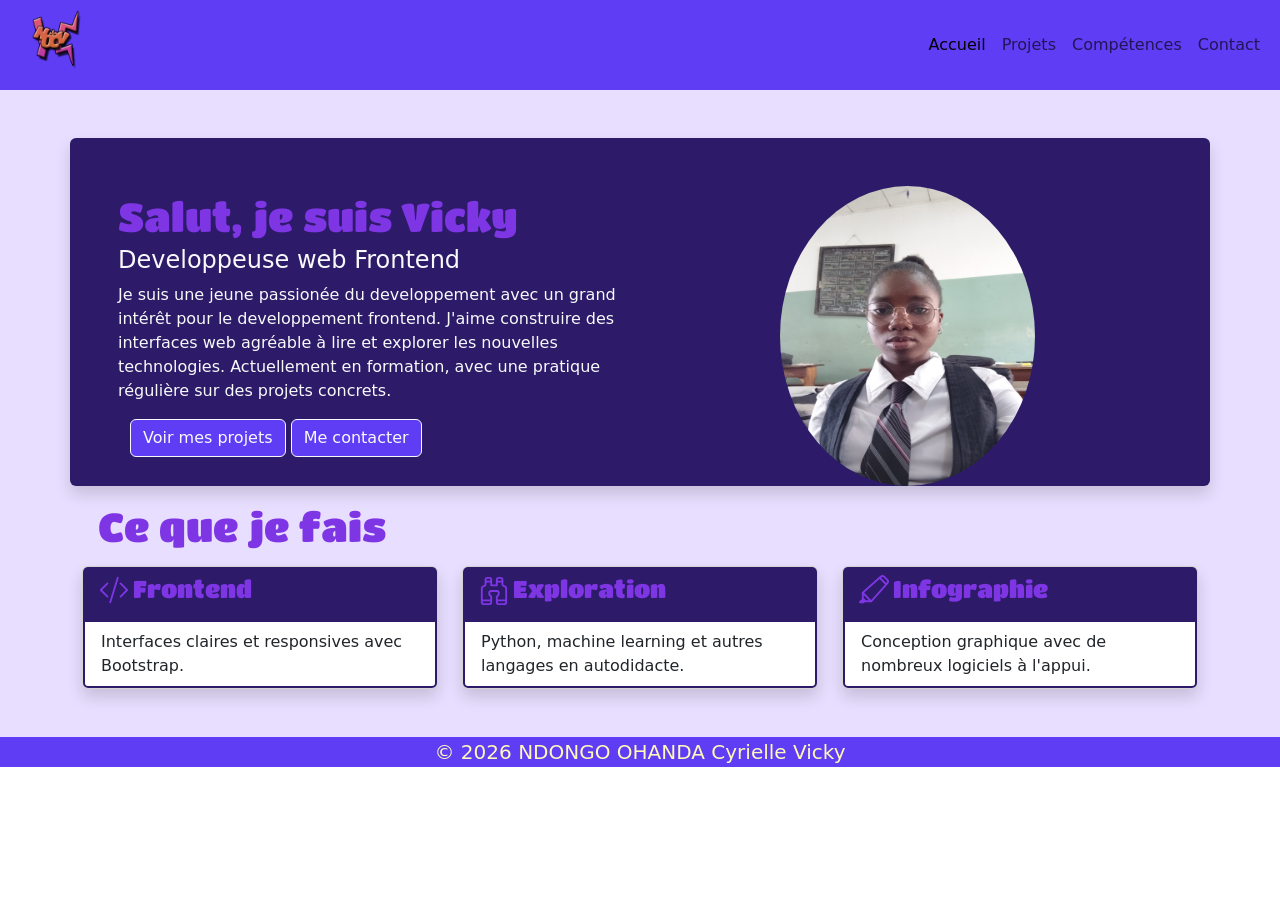
==== index.html @ 3cb6e093 "Ajout des images et de la police et modification du code" ====
<!DOCTYPE html>
<html lang="en">
<head>
    <meta charset="UTF-8">
    <meta name="viewport" content="width=device-width, initial-scale=1.0">
    <title>My Portfolio-Accueil</title>
    <link href="https://cdn.jsdelivr.net/npm/bootstrap@5.3.8/dist/css/bootstrap.min.css" rel="stylesheet" integrity="sha384-sRIl4kxILFvY47J16cr9ZwB07vP4J8+LH7qKQnuqkuIAvNWLzeN8tE5YBujZqJLB" crossorigin="anonymous">
    <link rel="stylesheet" href="portfolio-accueil.css">
</head>
<body>
    <header class="sticky-top">
        <nav class="navbar navbar-expand-lg p-0" id="headFoot">
            <div class="container-fluid">
                <a class="navbar-brand" href="#">
                    <img src="Mon logo.png" alt="Mon logo" height="80">
                </a>
                <button class="navbar-toggler" type="button" data-bs-toggle="collapse" data-bs-target="#navbarTogglerDemo02" aria-controls="navbarTogglerDemo02" aria-expanded="false" aria-label="Toggle navigation">
                    <span class="navbar-toggler-icon"></span>
                </button>
                <div class="collapse navbar-collapse justify-content-end" id="navbarTogglerDemo02">
                    <ul class="navbar-nav">
                        <li class="nav-item">
                            <a class="nav-link active" aria-current="page" href="index.html">Accueil</a>
                        </li>
                        <li class="nav-item">
                            <a class="nav-link" href="portfolio-projet.html">Projets</a>
                        </li>
                        <li class="nav-item">
                            <a class="nav-link" href="portfolio-competences.html">Compétences</a>
                        </li>
                        <li class="nav-item">
                            <a class="nav-link" href="portfolio-contact.html">Contact</a>
                        </li>
                    </ul>
                </div>
            </div>
        </nav>
    </header>
    <main class="p-5" id="mainColor">
        <section class="container border-none rounded text-light shadow px-5 pt-5" id="dColor">
            <div class="row">
                <div class="col-md-6">
                    <span id="nom">Salut, je suis Vicky</span>
                    <h4>Developpeuse web Frontend</h4>
                    <p>Je suis une jeune passionée du developpement avec un grand intérêt pour le developpement frontend. J'aime construire des interfaces web agréable à lire et explorer les nouvelles technologies. Actuellement en formation, avec une pratique régulière sur des projets concrets.</p>
                    <div class="container gy-2">
                        <button class="btn btn-outline-light" type="button" id="proBtn">Voir mes projets</button>
                        <button class="btn btn-outline-light" type="button" id="conBtn">Me contacter</button>
                    </div>
                </div>
                <div class="col-md-6">
                    <div class="w-50 mx-auto">
                        <img class="img-fluid" id="img" src="Ma photo pro 1.jpg" alt="">
                    </div>
                </div>
            </div>
        </section>
        <section class="container">
            <h2 class="m-3" id="nom">Ce que je fais</h2>
            <div class="row g-4">
                <div class="col-md-4">
                    <div class="card shadow">
                        <ul class="list-group">
                            <li class="list-group-item border-2 d-flex" id="titre"><svg xmlns="http://www.w3.org/2000/svg" width="30" height="30" fill="currentColor" class="bi bi-code-slash me-1" viewBox="0 0 16 16">
  <path d="M10.478 1.647a.5.5 0 1 0-.956-.294l-4 13a.5.5 0 0 0 .956.294zM4.854 4.146a.5.5 0 0 1 0 .708L1.707 8l3.147 3.146a.5.5 0 0 1-.708.708l-3.5-3.5a.5.5 0 0 1 0-.708l3.5-3.5a.5.5 0 0 1 .708 0m6.292 0a.5.5 0 0 0 0 .708L14.293 8l-3.147 3.146a.5.5 0 0 0 .708.708l3.5-3.5a.5.5 0 0 0 0-.708l-3.5-3.5a.5.5 0 0 0-.708 0"/>
</svg><h4>Frontend</h4></li>
                            <li class="list-group-item border-2" id="groupB">Interfaces claires et responsives avec Bootstrap.</li>
                        </ul>
                    </div>
                </div>
                <div class="col-md-4">
                    <div class="card shadow">
                        <ul class="list-group">
                            <li class="list-group-item border-2 d-flex" id="titre"><svg xmlns="http://www.w3.org/2000/svg" width="30" height="30" fill="currentColor" class="bi bi-binoculars me-1" viewBox="0 0 16 16">
  <path d="M3 2.5A1.5 1.5 0 0 1 4.5 1h1A1.5 1.5 0 0 1 7 2.5V5h2V2.5A1.5 1.5 0 0 1 10.5 1h1A1.5 1.5 0 0 1 13 2.5v2.382a.5.5 0 0 0 .276.447l.895.447A1.5 1.5 0 0 1 15 7.118V14.5a1.5 1.5 0 0 1-1.5 1.5h-3A1.5 1.5 0 0 1 9 14.5v-3a.5.5 0 0 1 .146-.354l.854-.853V9.5a.5.5 0 0 0-.5-.5h-3a.5.5 0 0 0-.5.5v.793l.854.853A.5.5 0 0 1 7 11.5v3A1.5 1.5 0 0 1 5.5 16h-3A1.5 1.5 0 0 1 1 14.5V7.118a1.5 1.5 0 0 1 .83-1.342l.894-.447A.5.5 0 0 0 3 4.882zM4.5 2a.5.5 0 0 0-.5.5V3h2v-.5a.5.5 0 0 0-.5-.5zM6 4H4v.882a1.5 1.5 0 0 1-.83 1.342l-.894.447A.5.5 0 0 0 2 7.118V13h4v-1.293l-.854-.853A.5.5 0 0 1 5 10.5v-1A1.5 1.5 0 0 1 6.5 8h3A1.5 1.5 0 0 1 11 9.5v1a.5.5 0 0 1-.146.354l-.854.853V13h4V7.118a.5.5 0 0 0-.276-.447l-.895-.447A1.5 1.5 0 0 1 12 4.882V4h-2v1.5a.5.5 0 0 1-.5.5h-3a.5.5 0 0 1-.5-.5zm4-1h2v-.5a.5.5 0 0 0-.5-.5h-1a.5.5 0 0 0-.5.5zm4 11h-4v.5a.5.5 0 0 0 .5.5h3a.5.5 0 0 0 .5-.5zm-8 0H2v.5a.5.5 0 0 0 .5.5h3a.5.5 0 0 0 .5-.5z"/>
</svg><h4>Exploration</h4></li>
                            <li class="list-group-item border-2" id="groupB">Python, machine learning et autres langages en autodidacte.</li>
                        </ul>
                    </div>
                </div>
                <div class="col-md-4">
                    <div class="card shadow">
                        <ul class="list-group">
                            <li class="list-group-item border-2 d-flex" id="titre"><svg xmlns="http://www.w3.org/2000/svg" width="30" height="30" fill="currentColor" class="bi bi-highlighter me-1" viewBox="0 0 16 16">
  <path fill-rule="evenodd" d="M11.096.644a2 2 0 0 1 2.791.036l1.433 1.433a2 2 0 0 1 .035 2.791l-.413.435-8.07 8.995a.5.5 0 0 1-.372.166h-3a.5.5 0 0 1-.234-.058l-.412.412A.5.5 0 0 1 2.5 15h-2a.5.5 0 0 1-.354-.854l1.412-1.412A.5.5 0 0 1 1.5 12.5v-3a.5.5 0 0 1 .166-.372l8.995-8.07zm-.115 1.47L2.727 9.52l3.753 3.753 7.406-8.254zm3.585 2.17.064-.068a1 1 0 0 0-.017-1.396L13.18 1.387a1 1 0 0 0-1.396-.018l-.068.065zM5.293 13.5 2.5 10.707v1.586L3.707 13.5z"/>
</svg><h4>Infographie</h4></li>
                            <li class="list-group-item border-2" id="groupB">Conception graphique avec de nombreux logiciels à l'appui.</li>
                        </ul>
                    </div>
                </div>
            </div>
        </section>
    </main>
    <footer class="container-fluid text-center lead" id="headFoot">&copy; 2026 NDONGO OHANDA Cyrielle Vicky</footer>

    <script src="https://cdn.jsdelivr.net/npm/bootstrap@5.3.8/dist/js/bootstrap.bundle.min.js" integrity="sha384-FKyoEForCGlyvwx9Hj09JcYn3nv7wiPVlz7YYwJrWVcXK/BmnVDxM+D2scQbITxI" crossorigin="anonymous"></script>
    <script>
        document.getElementById("proBtn").addEventListener('click', ()=>{
            window.location.href = "/My-Portfolio/portfolio-projet.html";
        });
        document.getElementById("conBtn").addEventListener('click', ()=>{
            window.location.href = "/My-Portfolio/portfolio-contact.html";
        });
    </script>
</body>
</html>
---- portfolio-accueil.css ----
:root{
    --electric_indigo: #5e3df5;
    --soft_lilac: #e8deff;
    --violet_ink: #2d1b69;
    --vanilla_glow: #fff8b9;
    --violet_voltage: #7e35e4;
}
@font-face {
    font-family: "Titan One";
    src: url(TitanOne-Regular.ttf);
}
#headFoot{
    background: var(--electric_indigo);
    color: var(--vanilla_glow);
}
#mainColor{
    background: var(--soft_lilac);
}
#dColor{
    background: var(--violet_ink);
    button{
        background: var(--electric_indigo);
    }
}
#img{
    border-radius: 50%;
    width: 300px;
    height: 300px;
}
#nom,#titre{
    font-family: "Titan One";
    font-size: 2.5rem;
    color: var(--violet_voltage);
    /* text-shadow: 3px 3px 6px var(--electric_indigo); */
}
#titre{
    background: var(--violet_ink);
    border: var(--violet_ink);
}
#groupB{
    border-color: var(--violet_ink);
}
.skill{
    color: #2d1b69;
    font-family: 'Titan One';
}
.tool{
    font-size: 2rem;
}
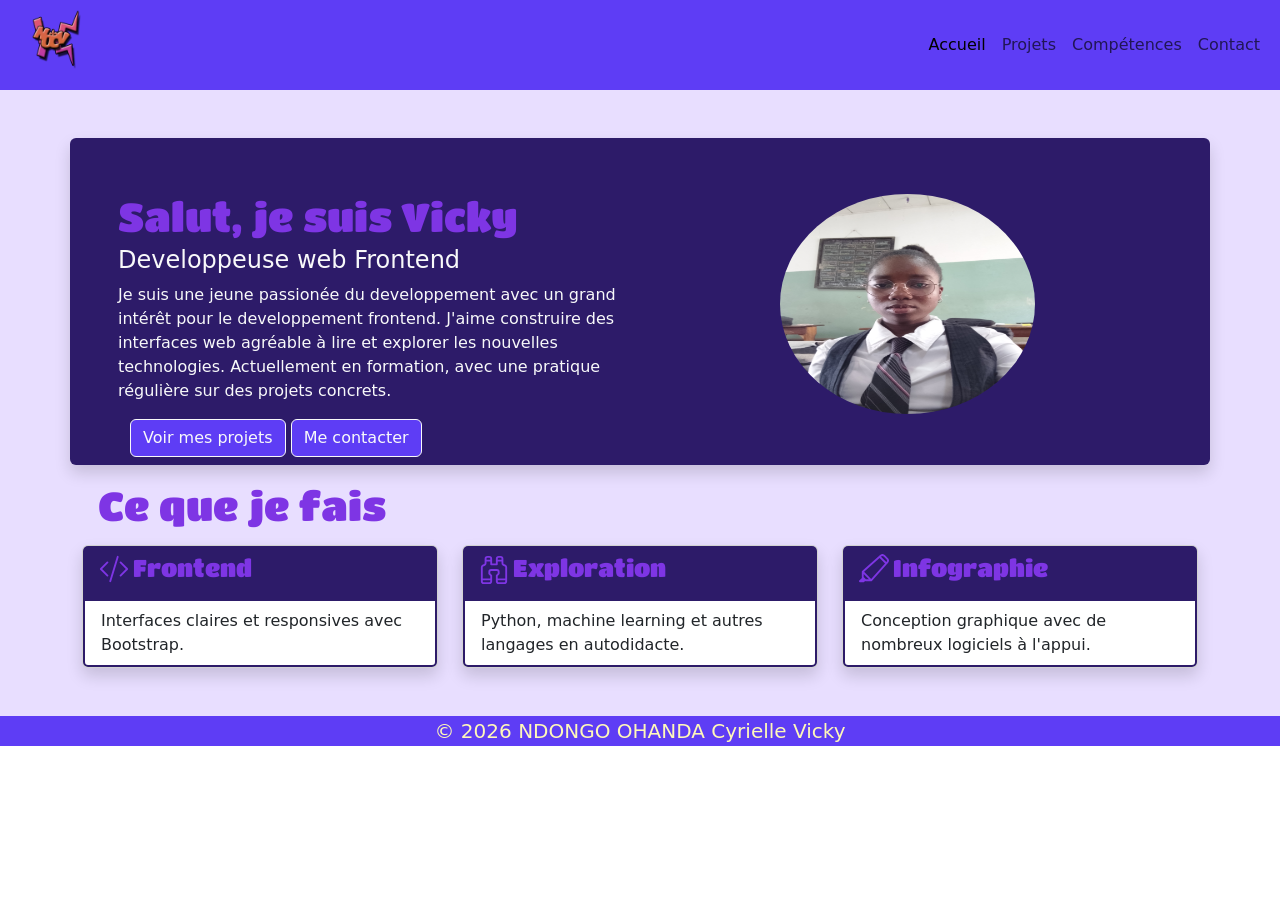
==== commit 13627fab: "Modification des images" ====
--- a/index.html
+++ b/index.html
@@ -43,12 +43,12 @@
                     <span id="nom">Salut, je suis Vicky</span>
                     <h4>Developpeuse web Frontend</h4>
                     <p>Je suis une jeune passionée du developpement avec un grand intérêt pour le developpement frontend. J'aime construire des interfaces web agréable à lire et explorer les nouvelles technologies. Actuellement en formation, avec une pratique régulière sur des projets concrets.</p>
-                    <div class="container gy-2">
-                        <button class="btn btn-outline-light" type="button" id="proBtn">Voir mes projets</button>
-                        <button class="btn btn-outline-light" type="button" id="conBtn">Me contacter</button>
+                    <div class="container gy-2 pb-lg-2">
+                        <a href="portfolio-projet.html" class="btn btn-outline-light">Voir mes projets</a>
+                        <a href="portfolio-contact.html" class="btn btn-outline-light">Me contacter</a>
                     </div>
                 </div>
-                <div class="col-md-6">
+                <div class="col-md-6 col-sm-12 py-sm-2 py-md-2">
                     <div class="w-50 mx-auto">
                         <img class="img-fluid" id="img" src="Ma photo pro 1.jpg" alt="">
                     </div>
@@ -94,13 +94,5 @@
     <footer class="container-fluid text-center lead" id="headFoot">&copy; 2026 NDONGO OHANDA Cyrielle Vicky</footer>
 
     <script src="https://cdn.jsdelivr.net/npm/bootstrap@5.3.8/dist/js/bootstrap.bundle.min.js" integrity="sha384-FKyoEForCGlyvwx9Hj09JcYn3nv7wiPVlz7YYwJrWVcXK/BmnVDxM+D2scQbITxI" crossorigin="anonymous"></script>
-    <script>
-        document.getElementById("proBtn").addEventListener('click', ()=>{
-            window.location.href = "/My-Portfolio/portfolio-projet.html";
-        });
-        document.getElementById("conBtn").addEventListener('click', ()=>{
-            window.location.href = "/My-Portfolio/portfolio-contact.html";
-        });
-    </script>
 </body>
 </html>
--- a/portfolio-accueil.css
+++ b/portfolio-accueil.css
@@ -18,14 +18,14 @@
 }
 #dColor{
     background: var(--violet_ink);
-    button{
+    a{
         background: var(--electric_indigo);
     }
 }
 #img{
-    border-radius: 50%;
+    border-radius: 100%;
     width: 300px;
-    height: 300px;
+    height: 220px;
 }
 #nom,#titre{
     font-family: "Titan One";
@@ -44,6 +44,9 @@
     color: #2d1b69;
     font-family: 'Titan One';
 }
+.tools{
+    font-size: 1.5rem;
+}
 .tool{
     font-size: 2rem;
 }
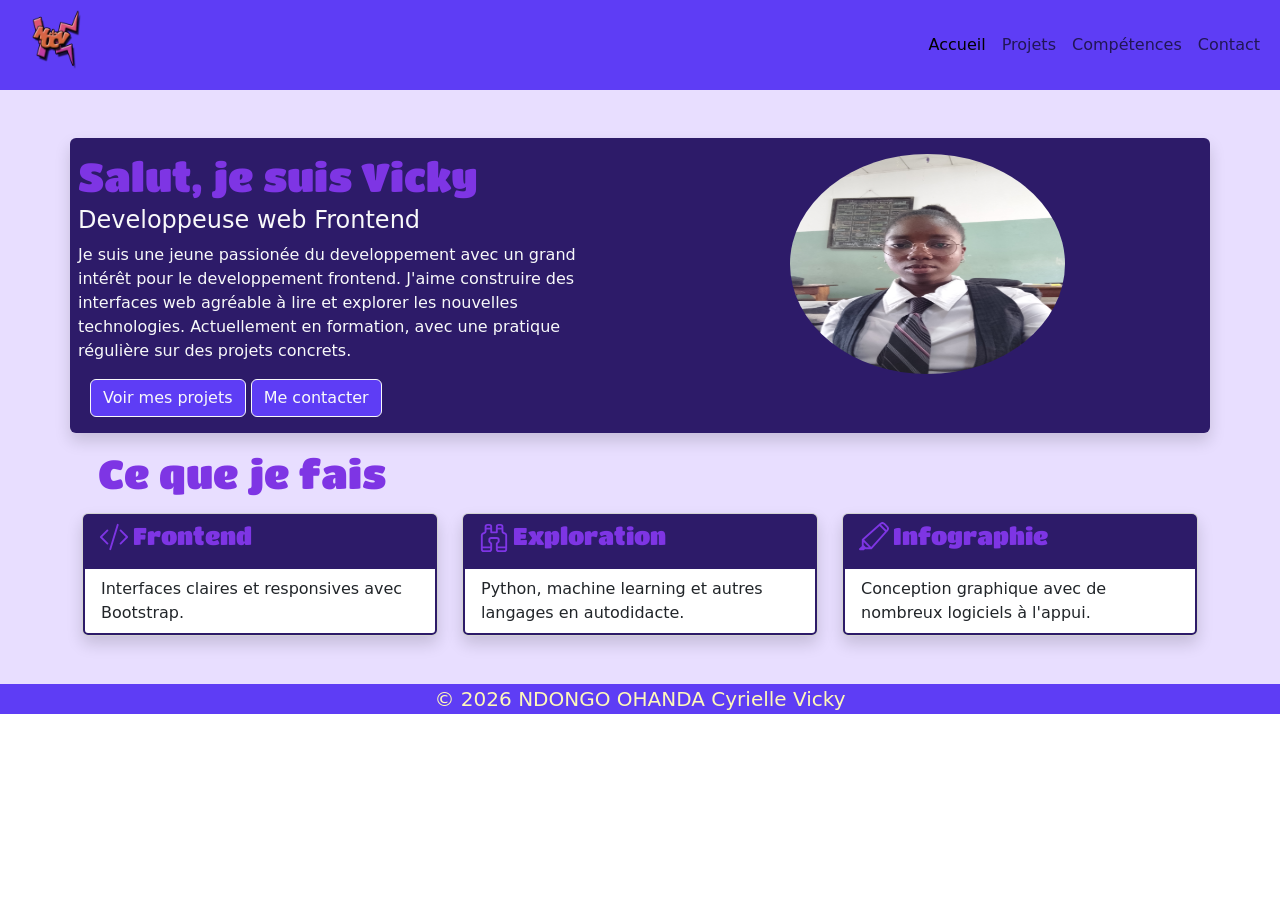
==== commit 0396a3e5: "Update index.html p-sm-2" ====
--- a/index.html
+++ b/index.html
@@ -37,7 +37,7 @@
         </nav>
     </header>
     <main class="p-5" id="mainColor">
-        <section class="container border-none rounded text-light shadow px-5 pt-5" id="dColor">
+        <section class="container border-none rounded text-light shadow px-5 p-sm-2 pt-5" id="dColor">
             <div class="row">
                 <div class="col-md-6">
                     <span id="nom">Salut, je suis Vicky</span>
@@ -95,4 +95,4 @@
 
     <script src="https://cdn.jsdelivr.net/npm/bootstrap@5.3.8/dist/js/bootstrap.bundle.min.js" integrity="sha384-FKyoEForCGlyvwx9Hj09JcYn3nv7wiPVlz7YYwJrWVcXK/BmnVDxM+D2scQbITxI" crossorigin="anonymous"></script>
 </body>
-</html>+</html>
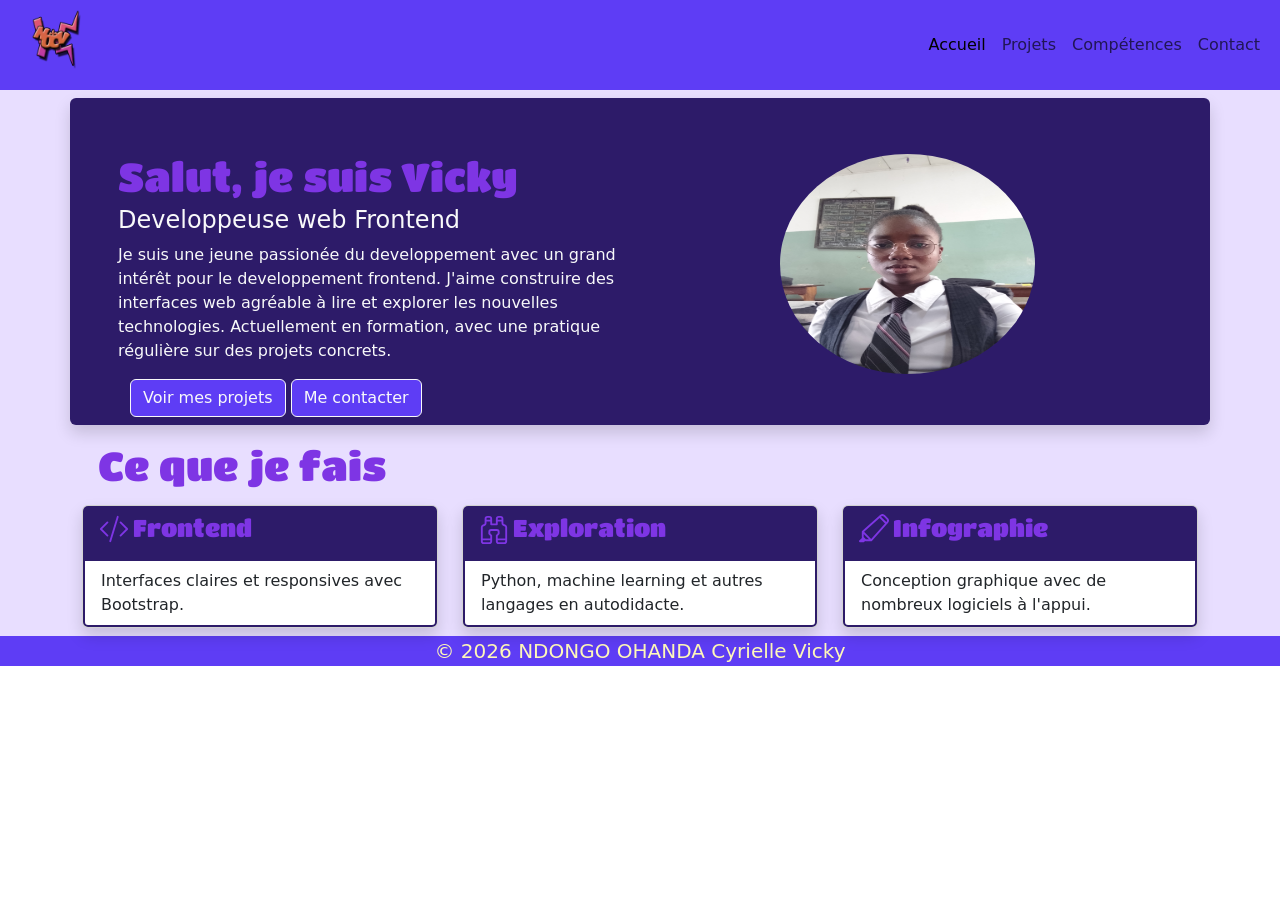
==== commit c7ddc2d2: "Update index.html p-sm-2" ====
--- a/index.html
+++ b/index.html
@@ -36,8 +36,8 @@
             </div>
         </nav>
     </header>
-    <main class="p-5" id="mainColor">
-        <section class="container border-none rounded text-light shadow px-5 p-sm-2 pt-5" id="dColor">
+    <main class="p-5 p-sm-2" id="mainColor">
+        <section class="container border-none rounded text-light shadow px-5 pt-5" id="dColor">
             <div class="row">
                 <div class="col-md-6">
                     <span id="nom">Salut, je suis Vicky</span>
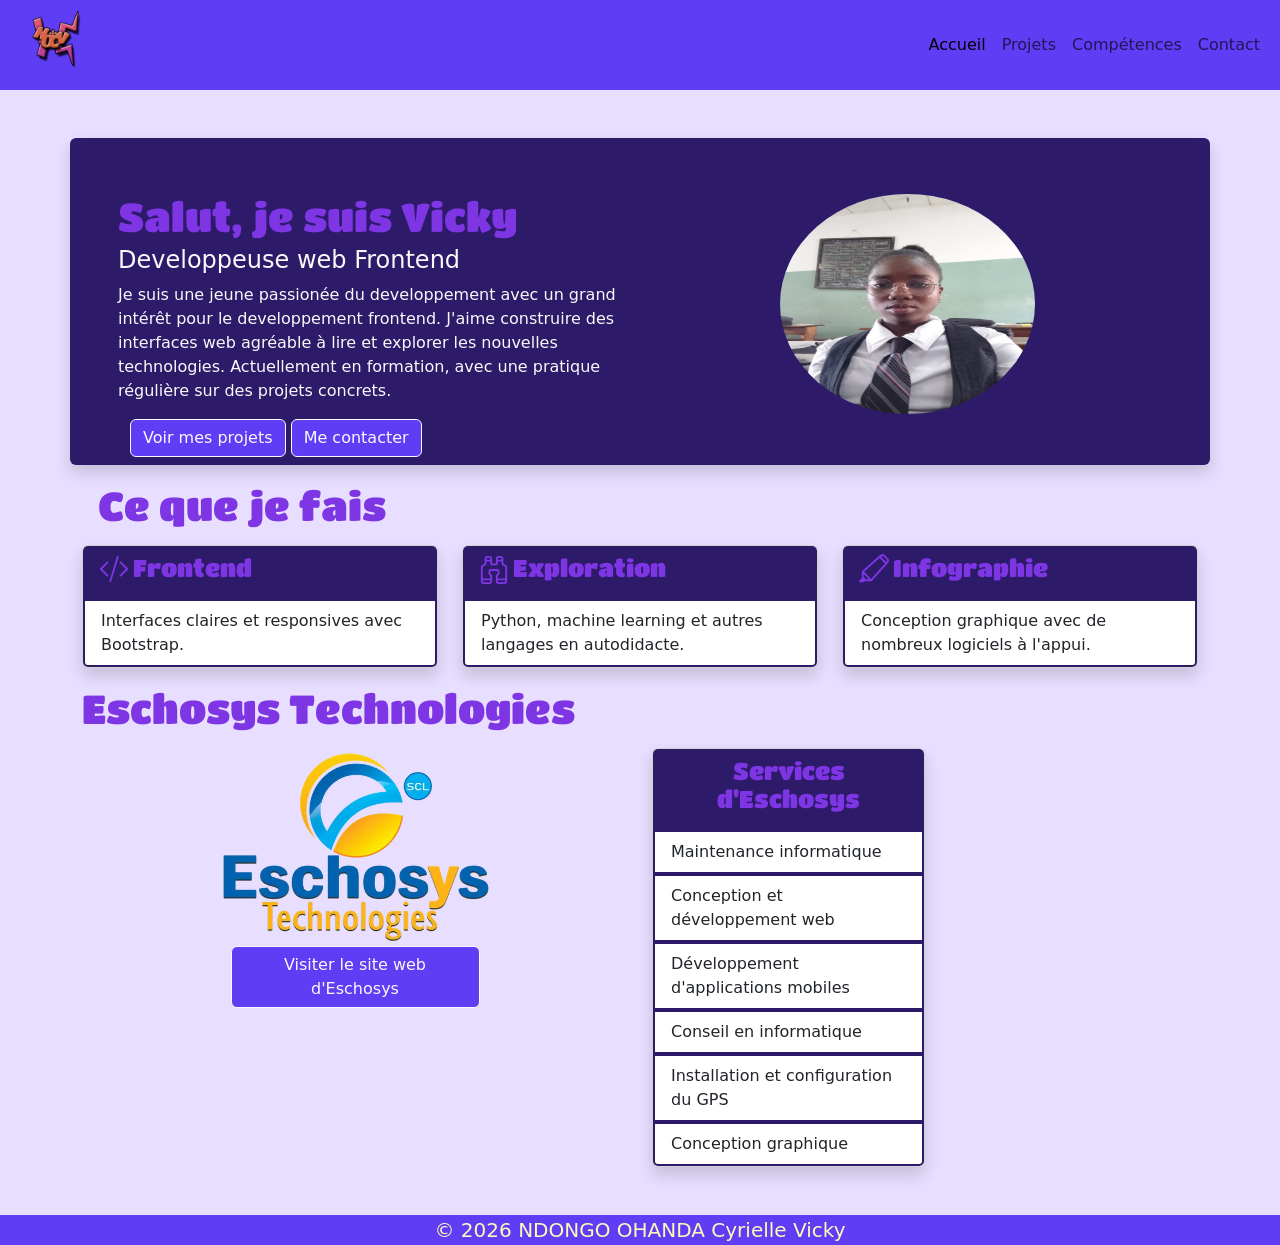
==== commit 2ea77ac5: "Modification de l'accueil et ajout des images aux competences" ====
--- a/index.html
+++ b/index.html
@@ -36,7 +36,7 @@
             </div>
         </nav>
     </header>
-    <main class="p-5 p-sm-2" id="mainColor">
+    <main class="p-5" id="mainColor">
         <section class="container border-none rounded text-light shadow px-5 pt-5" id="dColor">
             <div class="row">
                 <div class="col-md-6">
@@ -90,9 +90,36 @@
                 </div>
             </div>
         </section>
+        <section class="container">
+            <h2 id="nom" class="my-3">Eschosys Technologies</h2>
+            <div class="row">
+                <div class="col-md-6">
+                    <div class="w-50 mx-auto">
+                        <img class="img-fluid" src="ESCOHSYS-LOGO-transparent.png" alt="Logo de ESCHOSYS">
+                        <div class="container gy-2 pb-lg-2 mb-2" id="lColor">
+                            <a href="https://www.eschosys.com" class="btn btn-outline-light">Visiter le site web d'Eschosys</a>
+                        </div>
+                    </div>
+                </div>
+                <div class="col-md-6">
+                    <div class="col-md-6">
+                    <div class="card shadow">
+                        <ul class="list-group">
+                            <li class="list-group-item border-2 d-flex" id="titre"><h4 class="text-center">Services d'Eschosys</h4></li>
+                            <li class="list-group-item border-2" id="groupB">Maintenance informatique</li>
+                            <li class="list-group-item border-2" id="groupB">Conception et développement web </li>
+                            <li class="list-group-item border-2" id="groupB">Développement d'applications mobiles</li>
+                            <li class="list-group-item border-2" id="groupB">Conseil en informatique</li>
+                            <li class="list-group-item border-2" id="groupB">Installation et configuration du GPS</li>
+                            <li class="list-group-item border-2" id="groupB">Conception graphique</li>
+                        </ul>
+                    </div>
+                </div>
+            </div>
+        </section>
     </main>
     <footer class="container-fluid text-center lead" id="headFoot">&copy; 2026 NDONGO OHANDA Cyrielle Vicky</footer>
 
     <script src="https://cdn.jsdelivr.net/npm/bootstrap@5.3.8/dist/js/bootstrap.bundle.min.js" integrity="sha384-FKyoEForCGlyvwx9Hj09JcYn3nv7wiPVlz7YYwJrWVcXK/BmnVDxM+D2scQbITxI" crossorigin="anonymous"></script>
 </body>
-</html>
+</html>
--- a/portfolio-accueil.css
+++ b/portfolio-accueil.css
@@ -21,6 +21,9 @@
     a{
         background: var(--electric_indigo);
     }
+}
+#lColor a{
+    background: var(--electric_indigo);
 }
 #img{
     border-radius: 100%;
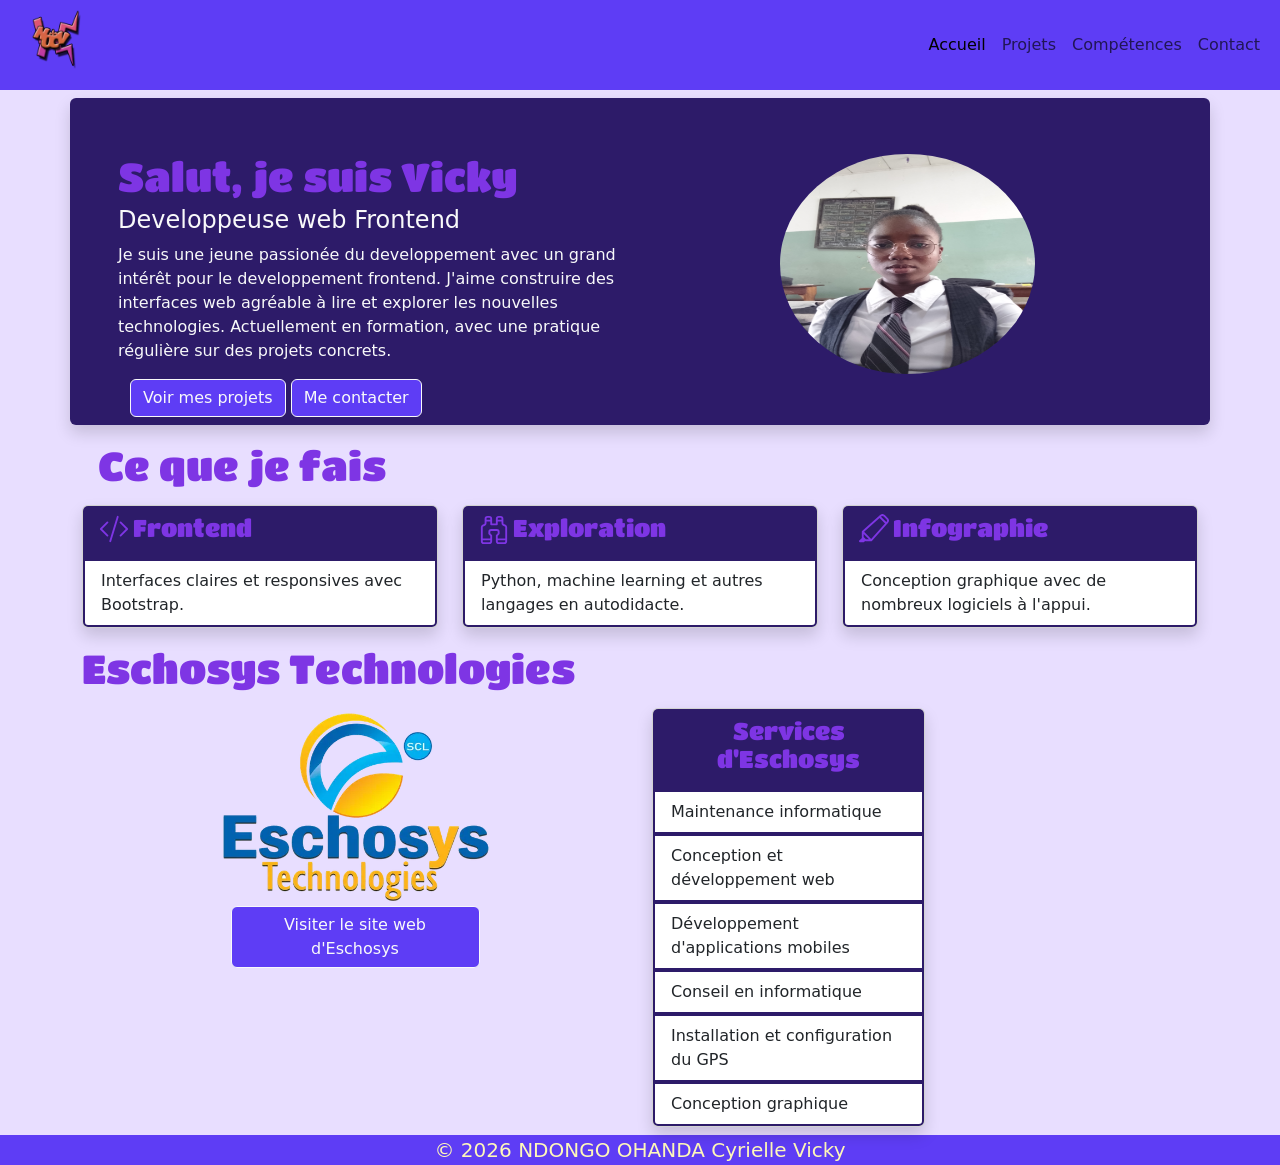
==== commit 1750ad72: "Mise a jour du portfolio" ====
--- a/index.html
+++ b/index.html
@@ -36,7 +36,7 @@
             </div>
         </nav>
     </header>
-    <main class="p-5" id="mainColor">
+    <main class="p-5 p-sm-2" id="mainColor">
         <section class="container border-none rounded text-light shadow px-5 pt-5" id="dColor">
             <div class="row">
                 <div class="col-md-6">
@@ -122,4 +122,4 @@
 
     <script src="https://cdn.jsdelivr.net/npm/bootstrap@5.3.8/dist/js/bootstrap.bundle.min.js" integrity="sha384-FKyoEForCGlyvwx9Hj09JcYn3nv7wiPVlz7YYwJrWVcXK/BmnVDxM+D2scQbITxI" crossorigin="anonymous"></script>
 </body>
-</html>+</html>
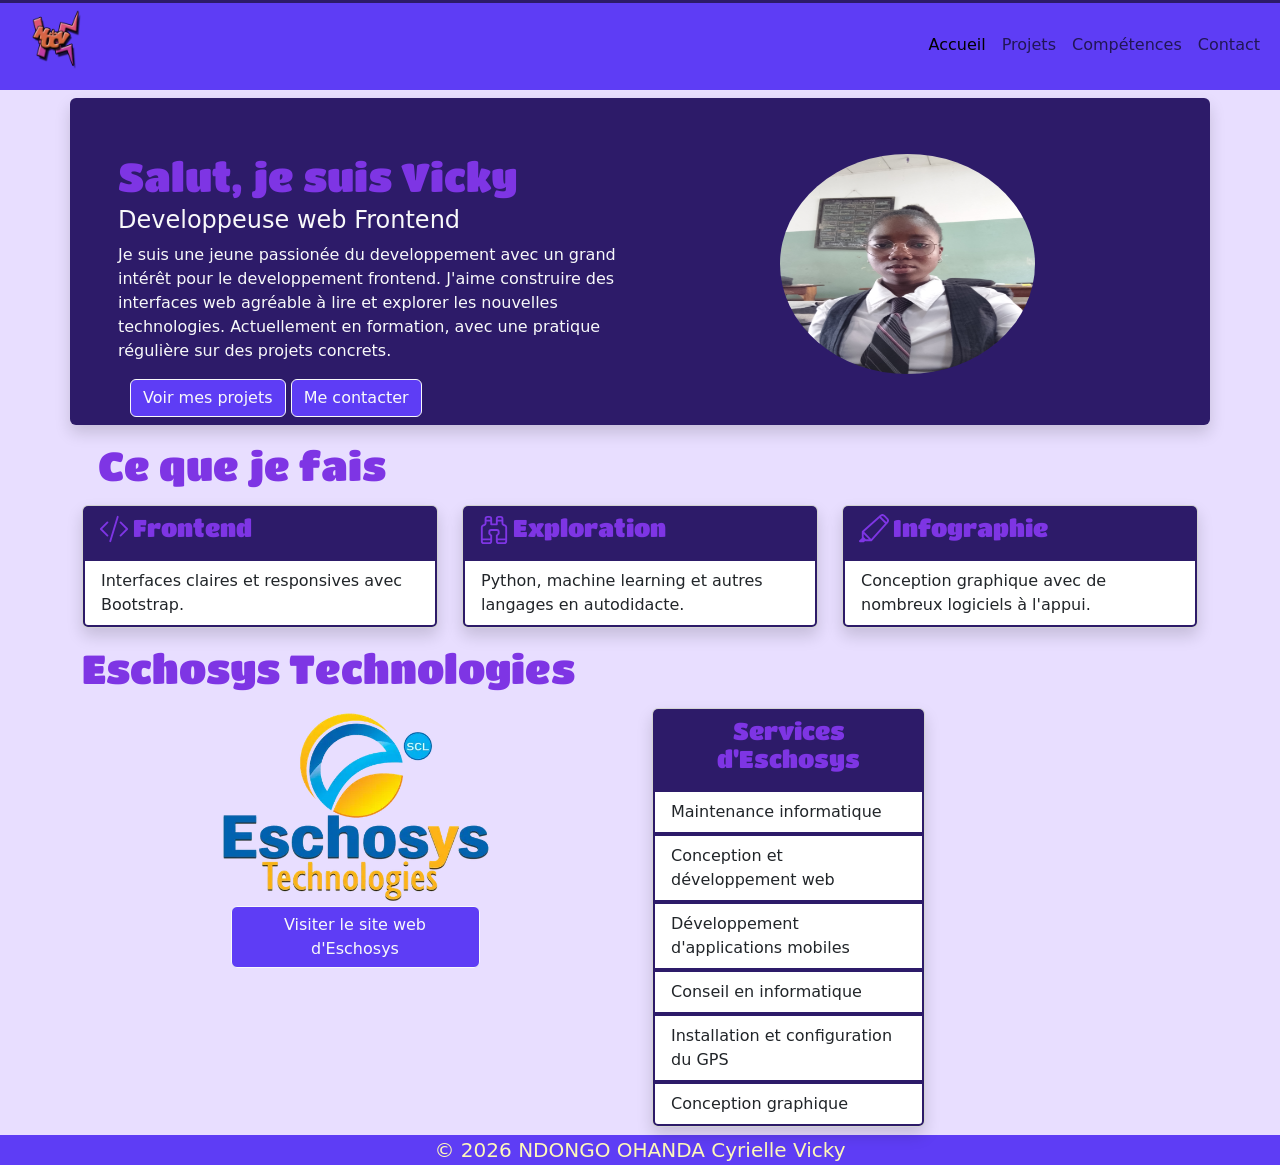
==== commit 8caf5470: "Ajout de l'animation" ====
--- a/index.html
+++ b/index.html
@@ -8,6 +8,7 @@
     <link rel="stylesheet" href="portfolio-accueil.css">
 </head>
 <body>
+    <div id="pro"></div>
     <header class="sticky-top">
         <nav class="navbar navbar-expand-lg p-0" id="headFoot">
             <div class="container-fluid">
--- a/portfolio-accueil.css
+++ b/portfolio-accueil.css
@@ -8,6 +8,52 @@
 @font-face {
     font-family: "Titan One";
     src: url(TitanOne-Regular.ttf);
+}
+@view-transition{
+    navigation: auto;
+}
+::view-transition-group(page-content){
+    animation-duration: 1s;
+    animation-timing-function: ease;
+}
+::view-transition-old(page-content){
+    animation-name: slide-out;
+}
+::view-transition-new(page-content){
+    animation-name: slide-in;
+}
+@keyframes slide-out {
+    to{
+        translate: -100vw;
+    }
+}
+@keyframes slide-in {
+    from{
+        translate: 100vw;
+    }
+}
+#pro{
+    position: fixed;
+    top: 0;
+    left: 0;
+    width: 100%;
+    background: var(--violet_ink);
+    height: 3px;
+    z-index: 9999;
+    transform-origin: 0 50%;
+    animation: growProgress 2s linear;
+    animation-timeline: scroll();
+}
+@keyframes growProgress {
+    from{
+        transform: scaleX(0);
+    }
+    to{
+        transform: scaleX(1);
+    }
+}
+main{
+    view-transition-name: page-content;
 }
 #headFoot{
     background: var(--electric_indigo);
@@ -34,7 +80,27 @@
     font-family: "Titan One";
     font-size: 2.5rem;
     color: var(--violet_voltage);
+    animation: headingMask linear both;
+    animation-timeline: view();
+    animation-range: entry 0% cover 60%;
     /* text-shadow: 3px 3px 6px var(--electric_indigo); */
+}
+@keyframes headingMask {
+    0%{
+        opacity: 0;
+        transform: translateY(90px) scale(.75);
+        letter-spacing: 10px;
+        filter: blur(5px);
+    }
+    65%{
+        transform: translateY(-8px) scale(1.03);
+    }
+    100%{
+        opacity: 1;
+        transform: translateY(0) scale(1);
+        letter-spacing: 0;
+        filter: blur(0);
+    }
 }
 #titre{
     background: var(--violet_ink);
@@ -52,4 +118,50 @@
 }
 .tool{
     font-size: 2rem;
+}
+.card{
+    animation: reveal linear both;
+    animation-timeline: view();
+}
+.card:nth-child(1){
+    animation-range: entry 0% cover 20%;
+}
+.card:nth-child(2){
+    animation-range: entry 10% cover 30%;
+}
+.card:nth-child(3){
+    animation-range: entry 20% cover 40%;
+}
+.card:nth-child(4){
+    animation-range: entry 30% cover 50%;
+}
+.card:nth-child(5){
+    animation-range: entry 40% cover 60%;
+}
+.card:nth-child(6){
+    animation-range: entry 50% cover 70%;
+}
+.card:nth-child(7){
+    animation-range: entry 60% cover 80%;
+}
+.card:nth-child(8){
+    animation-range: entry 70% cover 90%;
+}
+.card:nth-child(9){
+    animation-range: entry 80% cover 100%;
+}
+@keyframes reveal {
+    from{
+        opacity: 0;
+        transform: perspective(1600px) rotateY(35deg) rotateY(25deg) translateY(150px) scale(.55);
+        filter: blur(10px);
+    }
+    60%{
+        transform: perspective(1600px) rotateY(-5deg) scale(1.05);
+    }
+    to{
+        opacity: 1;
+        transform: perspective(1600px) rotateY(0) rotateX(0) translateY(0) scale(1);
+        filter: blur(0);
+    }
 }
